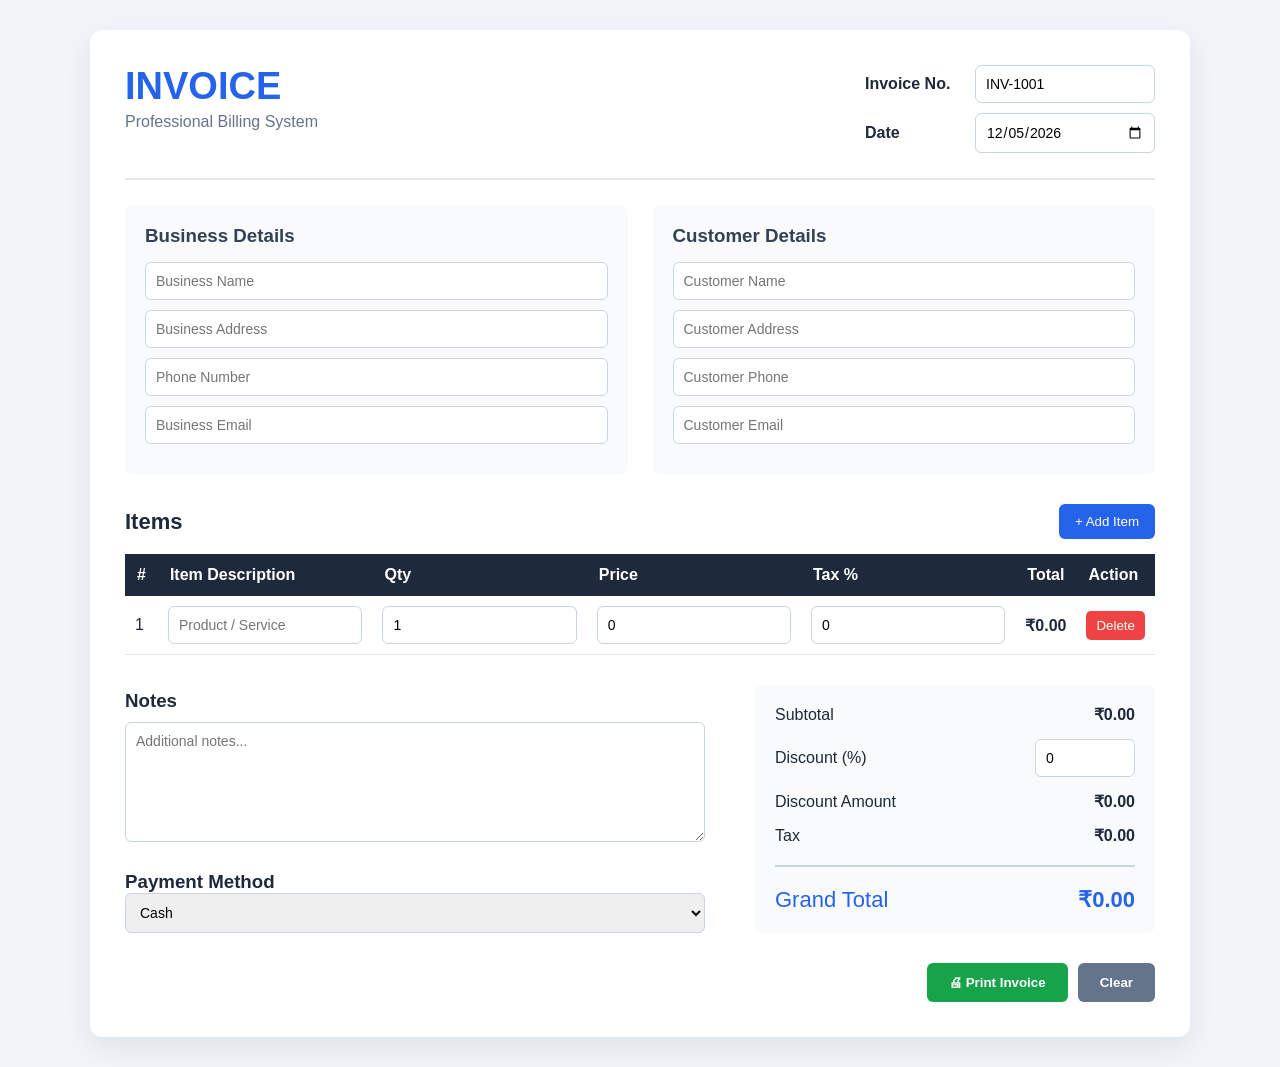
==== index.html @ 2b0f2375 "Add files via upload" ====
<!DOCTYPE html>
<html lang="en">
<head>
    <meta charset="UTF-8">
    <meta name="viewport" content="width=device-width, initial-scale=1.0">
    <title>Billing System</title>
    <link rel="stylesheet" href="style.css">
</head>
<body>

<div class="container">

    <header>
        <div>
            <h1>INVOICE</h1>
            <p>Professional Billing System</p>
        </div>

        <div class="invoice-info">
            <label>Invoice No.</label>
            <input type="text" id="invoiceNo" value="INV-1001">

            <label>Date</label>
            <input type="date" id="invoiceDate">
        </div>
    </header>

    <section class="details">
        <div class="box">
            <h3>Business Details</h3>
            <input type="text" placeholder="Business Name">
            <input type="text" placeholder="Business Address">
            <input type="text" placeholder="Phone Number">
            <input type="email" placeholder="Business Email">
        </div>

        <div class="box">
            <h3>Customer Details</h3>
            <input type="text" placeholder="Customer Name">
            <input type="text" placeholder="Customer Address">
            <input type="text" placeholder="Customer Phone">
            <input type="email" placeholder="Customer Email">
        </div>
    </section>

    <section class="items-section">

        <div class="section-title">
            <h2>Items</h2>
            <button onclick="addRow()" class="add-btn">+ Add Item</button>
        </div>

        <div class="table-wrapper">
            <table id="itemsTable">
                <thead>
                    <tr>
                        <th>#</th>
                        <th>Item Description</th>
                        <th>Qty</th>
                        <th>Price</th>
                        <th>Tax %</th>
                        <th>Total</th>
                        <th>Action</th>
                    </tr>
                </thead>

                <tbody id="itemBody">
                    <tr>
                        <td>1</td>
                        <td>
                            <input type="text" placeholder="Product / Service">
                        </td>
                        <td>
                            <input type="number" class="qty" value="1" min="1"
                                   oninput="calculate()">
                        </td>
                        <td>
                            <input type="number" class="price" value="0" min="0"
                                   oninput="calculate()">
                        </td>
                        <td>
                            <input type="number" class="tax" value="0" min="0"
                                   oninput="calculate()">
                        </td>
                        <td class="row-total">₹0.00</td>
                        <td>
                            <button class="delete-btn" onclick="deleteRow(this)">
                                Delete
                            </button>
                        </td>
                    </tr>
                </tbody>
            </table>
        </div>
    </section>

    <section class="bottom">

        <div class="notes">
            <h3>Notes</h3>
            <textarea placeholder="Additional notes..."></textarea>

            <h3>Payment Method</h3>
            <select id="payment">
                <option>Cash</option>
                <option>UPI</option>
                <option>Credit Card</option>
                <option>Debit Card</option>
                <option>Bank Transfer</option>
            </select>
        </div>

        <div class="summary">

            <div class="summary-row">
                <span>Subtotal</span>
                <strong id="subtotal">₹0.00</strong>
            </div>

            <div class="summary-row">
                <span>Discount (%)</span>
                <input type="number" id="discount"
                       value="0" min="0"
                       oninput="calculate()">
            </div>

            <div class="summary-row">
                <span>Discount Amount</span>
                <strong id="discountAmount">₹0.00</strong>
            </div>

            <div class="summary-row">
                <span>Tax</span>
                <strong id="taxTotal">₹0.00</strong>
            </div>

            <div class="grand-total">
                <span>Grand Total</span>
                <strong id="grandTotal">₹0.00</strong>
            </div>

        </div>

    </section>

    <footer>
        <button class="print-btn" onclick="printInvoice()">
            🖨 Print Invoice
        </button>

        <button class="clear-btn" onclick="clearInvoice()">
            Clear
        </button>
    </footer>

</div>

<script src="script.js"></script>

</body>
</html>
---- style.css ----
* {
    margin: 0;
    padding: 0;
    box-sizing: border-box;
    font-family: Arial, sans-serif;
}

body {
    background: #f1f5f9;
    color: #1e293b;
    padding: 30px;
}

.container {
    max-width: 1100px;
    margin: auto;
    background: white;
    padding: 35px;
    border-radius: 12px;
    box-shadow: 0 10px 30px rgba(0,0,0,0.08);
}

/* Header */

header {
    display: flex;
    justify-content: space-between;
    align-items: flex-start;
    border-bottom: 2px solid #e2e8f0;
    padding-bottom: 25px;
    margin-bottom: 25px;
}

header h1 {
    font-size: 38px;
    color: #2563eb;
}

header p {
    color: #64748b;
    margin-top: 5px;
}

.invoice-info {
    display: grid;
    grid-template-columns: 100px 180px;
    gap: 10px;
    align-items: center;
}

.invoice-info label {
    font-weight: bold;
}

/* Inputs */

input,
textarea,
select {
    width: 100%;
    padding: 10px;
    border: 1px solid #cbd5e1;
    border-radius: 6px;
    outline: none;
    font-size: 14px;
}

input:focus,
textarea:focus,
select:focus {
    border-color: #2563eb;
}

/* Details */

.details {
    display: grid;
    grid-template-columns: 1fr 1fr;
    gap: 25px;
    margin-bottom: 30px;
}

.box {
    background: #f8fafc;
    padding: 20px;
    border-radius: 8px;
}

.box h3 {
    margin-bottom: 15px;
    color: #334155;
}

.box input {
    margin-bottom: 10px;
}

/* Items */

.section-title {
    display: flex;
    justify-content: space-between;
    align-items: center;
    margin-bottom: 15px;
}

.section-title h2 {
    font-size: 22px;
}

.add-btn {
    background: #2563eb;
    color: white;
    border: none;
    padding: 10px 16px;
    border-radius: 6px;
    cursor: pointer;
}

.add-btn:hover {
    background: #1d4ed8;
}

.table-wrapper {
    overflow-x: auto;
}

table {
    width: 100%;
    border-collapse: collapse;
}

th {
    background: #1e293b;
    color: white;
    padding: 12px;
    text-align: left;
}

td {
    padding: 10px;
    border-bottom: 1px solid #e2e8f0;
}

td input {
    min-width: 80px;
}

.row-total {
    font-weight: bold;
    white-space: nowrap;
}

.delete-btn {
    background: #ef4444;
    color: white;
    border: none;
    padding: 7px 10px;
    border-radius: 5px;
    cursor: pointer;
}

.delete-btn:hover {
    background: #dc2626;
}

/* Bottom */

.bottom {
    display: grid;
    grid-template-columns: 1fr 400px;
    gap: 50px;
    margin-top: 30px;
}

.notes textarea {
    height: 120px;
    resize: vertical;
    margin: 10px 0 20px;
}

.notes h3 {
    margin-top: 5px;
}

/* Summary */

.summary {
    background: #f8fafc;
    padding: 20px;
    border-radius: 8px;
}

.summary-row {
    display: flex;
    justify-content: space-between;
    align-items: center;
    margin-bottom: 15px;
}

.summary-row input {
    width: 100px;
}

.grand-total {
    display: flex;
    justify-content: space-between;
    border-top: 2px solid #cbd5e1;
    padding-top: 20px;
    margin-top: 20px;
    font-size: 22px;
    color: #2563eb;
}

/* Footer */

footer {
    display: flex;
    justify-content: flex-end;
    gap: 10px;
    margin-top: 30px;
}

.print-btn,
.clear-btn {
    padding: 12px 22px;
    border: none;
    border-radius: 6px;
    cursor: pointer;
    font-weight: bold;
}

.print-btn {
    background: #16a34a;
    color: white;
}

.clear-btn {
    background: #64748b;
    color: white;
}

.print-btn:hover {
    background: #15803d;
}

.clear-btn:hover {
    background: #475569;
}

/* Responsive */

@media (max-width: 768px) {

    body {
        padding: 10px;
    }

    .container {
        padding: 20px;
    }

    header {
        flex-direction: column;
        gap: 20px;
    }

    .invoice-info {
        grid-template-columns: 100px 1fr;
        width: 100%;
    }

    .details {
        grid-template-columns: 1fr;
    }

    .bottom {
        grid-template-columns: 1fr;
    }

    footer {
        justify-content: stretch;
    }

    footer button {
        flex: 1;
    }
}

/* Print */

@media print {

    body {
        background: white;
        padding: 0;
    }

    .container {
        box-shadow: none;
        max-width: 100%;
    }

    .add-btn,
    .delete-btn,
    footer,
    .clear-btn {
        display: none;
    }

    input,
    textarea,
    select {
        border: none;
        background: transparent;
    }
}
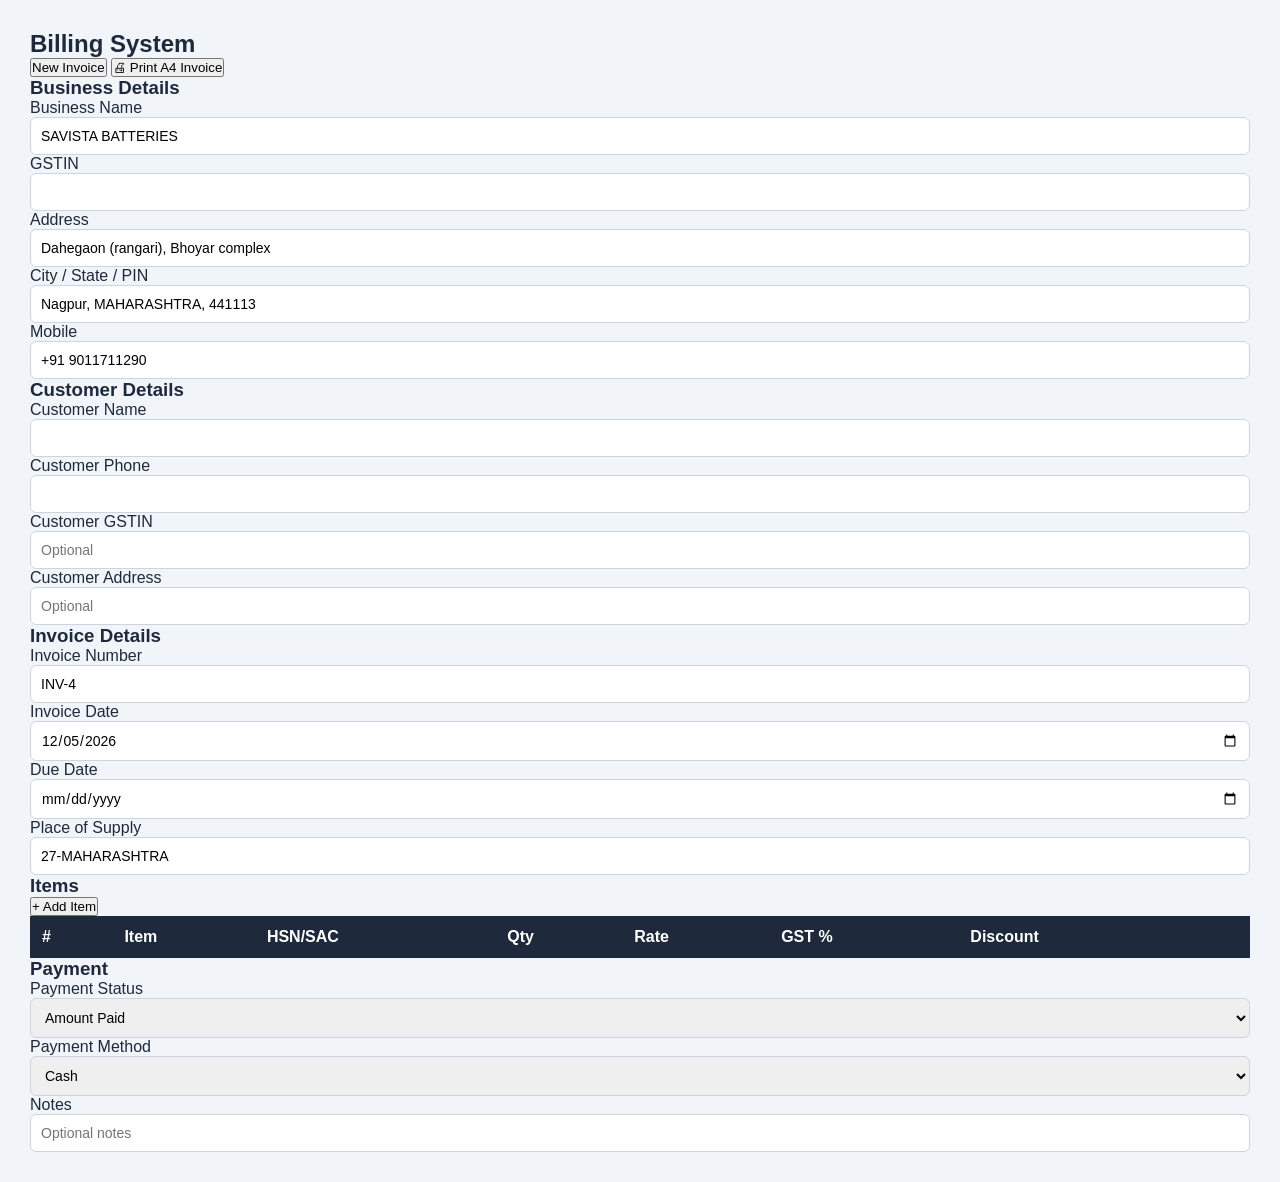
==== commit c5fb0555: "Update index.html" ====
--- a/index.html
+++ b/index.html
@@ -1,160 +1,287 @@
 <!DOCTYPE html>
 <html lang="en">
+
 <head>
     <meta charset="UTF-8">
     <meta name="viewport" content="width=device-width, initial-scale=1.0">
-    <title>Billing System</title>
+
+    <title>GST Tax Invoice</title>
+
     <link rel="stylesheet" href="style.css">
 </head>
+
 <body>
 
-<div class="container">
-
-    <header>
-        <div>
-            <h1>INVOICE</h1>
-            <p>Professional Billing System</p>
-        </div>
-
-        <div class="invoice-info">
-            <label>Invoice No.</label>
-            <input type="text" id="invoiceNo" value="INV-1001">
-
-            <label>Date</label>
-            <input type="date" id="invoiceDate">
-        </div>
-    </header>
-
-    <section class="details">
-        <div class="box">
+<div class="app">
+
+    <!-- =========================
+         EDITOR / BILLING FORM
+    ========================== -->
+
+    <div class="editor">
+
+        <div class="editor-header">
+            <h2>Billing System</h2>
+
+            <div class="editor-actions">
+                <button onclick="newInvoice()" class="btn gray">
+                    New Invoice
+                </button>
+
+                <button onclick="printInvoice()" class="btn blue">
+                    🖨 Print A4 Invoice
+                </button>
+            </div>
+        </div>
+
+
+        <!-- BUSINESS DETAILS -->
+
+        <div class="form-section">
+
             <h3>Business Details</h3>
-            <input type="text" placeholder="Business Name">
-            <input type="text" placeholder="Business Address">
-            <input type="text" placeholder="Phone Number">
-            <input type="email" placeholder="Business Email">
-        </div>
-
-        <div class="box">
+
+            <div class="form-grid">
+
+                <div>
+                    <label>Business Name</label>
+                    <input
+                        id="businessName"
+                        value="SAVISTA BATTERIES"
+                        oninput="updateInvoice()">
+                </div>
+
+                <div>
+                    <label>GSTIN</label>
+                    <input
+                        id="businessGSTIN"
+                        value=""
+                        oninput="updateInvoice()">
+                </div>
+
+                <div class="wide">
+                    <label>Address</label>
+                    <input
+                        id="businessAddress"
+                        value="Dahegaon (rangari), Bhoyar complex"
+                        oninput="updateInvoice()">
+                </div>
+
+                <div>
+                    <label>City / State / PIN</label>
+                    <input
+                        id="businessCity"
+                        value="Nagpur, MAHARASHTRA, 441113"
+                        oninput="updateInvoice()">
+                </div>
+
+                <div>
+                    <label>Mobile</label>
+                    <input
+                        id="businessMobile"
+                        value="+91 9011711290"
+                        oninput="updateInvoice()">
+                </div>
+
+            </div>
+
+        </div>
+
+
+        <!-- CUSTOMER DETAILS -->
+
+        <div class="form-section">
+
             <h3>Customer Details</h3>
-            <input type="text" placeholder="Customer Name">
-            <input type="text" placeholder="Customer Address">
-            <input type="text" placeholder="Customer Phone">
-            <input type="email" placeholder="Customer Email">
-        </div>
-    </section>
-
-    <section class="items-section">
-
-        <div class="section-title">
-            <h2>Items</h2>
-            <button onclick="addRow()" class="add-btn">+ Add Item</button>
-        </div>
-
-        <div class="table-wrapper">
-            <table id="itemsTable">
-                <thead>
-                    <tr>
-                        <th>#</th>
-                        <th>Item Description</th>
-                        <th>Qty</th>
-                        <th>Price</th>
-                        <th>Tax %</th>
-                        <th>Total</th>
-                        <th>Action</th>
-                    </tr>
-                </thead>
-
-                <tbody id="itemBody">
-                    <tr>
-                        <td>1</td>
-                        <td>
-                            <input type="text" placeholder="Product / Service">
-                        </td>
-                        <td>
-                            <input type="number" class="qty" value="1" min="1"
-                                   oninput="calculate()">
-                        </td>
-                        <td>
-                            <input type="number" class="price" value="0" min="0"
-                                   oninput="calculate()">
-                        </td>
-                        <td>
-                            <input type="number" class="tax" value="0" min="0"
-                                   oninput="calculate()">
-                        </td>
-                        <td class="row-total">₹0.00</td>
-                        <td>
-                            <button class="delete-btn" onclick="deleteRow(this)">
-                                Delete
-                            </button>
-                        </td>
-                    </tr>
-                </tbody>
-            </table>
-        </div>
-    </section>
-
-    <section class="bottom">
-
-        <div class="notes">
-            <h3>Notes</h3>
-            <textarea placeholder="Additional notes..."></textarea>
-
-            <h3>Payment Method</h3>
-            <select id="payment">
-                <option>Cash</option>
-                <option>UPI</option>
-                <option>Credit Card</option>
-                <option>Debit Card</option>
-                <option>Bank Transfer</option>
-            </select>
-        </div>
-
-        <div class="summary">
-
-            <div class="summary-row">
-                <span>Subtotal</span>
-                <strong id="subtotal">₹0.00</strong>
-            </div>
-
-            <div class="summary-row">
-                <span>Discount (%)</span>
-                <input type="number" id="discount"
-                       value="0" min="0"
-                       oninput="calculate()">
-            </div>
-
-            <div class="summary-row">
-                <span>Discount Amount</span>
-                <strong id="discountAmount">₹0.00</strong>
-            </div>
-
-            <div class="summary-row">
-                <span>Tax</span>
-                <strong id="taxTotal">₹0.00</strong>
-            </div>
-
-            <div class="grand-total">
-                <span>Grand Total</span>
-                <strong id="grandTotal">₹0.00</strong>
-            </div>
-
-        </div>
-
-    </section>
-
-    <footer>
-        <button class="print-btn" onclick="printInvoice()">
-            🖨 Print Invoice
-        </button>
-
-        <button class="clear-btn" onclick="clearInvoice()">
-            Clear
-        </button>
-    </footer>
-
-</div>
-
+
+            <div class="form-grid">
+
+                <div>
+                    <label>Customer Name</label>
+                    <input
+                        id="customerName"
+                        value=""
+                        oninput="updateInvoice()">
+                </div>
+
+                <div>
+                    <label>Customer Phone</label>
+                    <input
+                        id="customerPhone"
+                        value=""
+                        oninput="updateInvoice()">
+                </div>
+
+                <div>
+                    <label>Customer GSTIN</label>
+                    <input
+                        id="customerGSTIN"
+                        placeholder="Optional"
+                        oninput="updateInvoice()">
+                </div>
+
+                <div>
+                    <label>Customer Address</label>
+                    <input
+                        id="customerAddress"
+                        placeholder="Optional"
+                        oninput="updateInvoice()">
+                </div>
+
+            </div>
+
+        </div>
+
+
+        <!-- INVOICE DETAILS -->
+
+        <div class="form-section">
+
+            <h3>Invoice Details</h3>
+
+            <div class="form-grid">
+
+                <div>
+                    <label>Invoice Number</label>
+                    <input
+                        id="invoiceNumber"
+                        value="INV-4"
+                        oninput="updateInvoice()">
+                </div>
+
+                <div>
+                    <label>Invoice Date</label>
+                    <input
+                        type="date"
+                        id="invoiceDate"
+                        onchange="updateInvoice()">
+                </div>
+
+                <div>
+                    <label>Due Date</label>
+                    <input
+                        type="date"
+                        id="dueDate"
+                        onchange="updateInvoice()">
+                </div>
+
+                <div>
+                    <label>Place of Supply</label>
+                    <input
+                        id="placeSupply"
+                        value="27-MAHARASHTRA"
+                        oninput="updateInvoice()">
+                </div>
+
+            </div>
+
+        </div>
+
+
+        <!-- ITEMS -->
+
+        <div class="form-section">
+
+            <div class="section-heading">
+
+                <h3>Items</h3>
+
+                <button
+                    onclick="addItem()"
+                    class="btn green">
+                    + Add Item
+                </button>
+
+            </div>
+
+
+            <div class="items-editor">
+
+                <table>
+
+                    <thead>
+
+                        <tr>
+                            <th>#</th>
+                            <th>Item</th>
+                            <th>HSN/SAC</th>
+                            <th>Qty</th>
+                            <th>Rate</th>
+                            <th>GST %</th>
+                            <th>Discount</th>
+                            <th></th>
+                        </tr>
+
+                    </thead>
+
+                    <tbody id="editorItems">
+
+                    </tbody>
+
+                </table>
+
+            </div>
+
+        </div>
+
+
+        <!-- PAYMENT -->
+
+        <div class="form-section">
+
+            <h3>Payment</h3>
+
+            <div class="form-grid">
+
+                <div>
+                    <label>Payment Status</label>
+
+                    <select id="paymentStatus"
+                            onchange="updateInvoice()">
+
+                        <option value="paid">
+                            Amount Paid
+                        </option>
+
+                        <option value="unpaid">
+                            Amount Due
+                        </option>
+
+                    </select>
+
+                </div>
+
+                <div>
+                    <label>Payment Method</label>
+
+                    <select id="paymentMethod"
+                            onchange="updateInvoice()">
+
+                        <option>Cash</option>
+                        <option>UPI</option>
+                        <option>Bank Transfer</option>
+                        <option>Credit Card</option>
+                        <option>Debit Card</option>
+
+                    </select>
+
+                </div>
+
+                <div>
+                    <label>Notes</label>
+
+                    <input
+                        id="notes"
+                        placeholder="Optional notes"
+                        oninput="updateInvoice()">
+
+                </div>
+
+            </div>
+
+        </div>
+
+    </div>
 <script src="script.js"></script>
 
 </body>
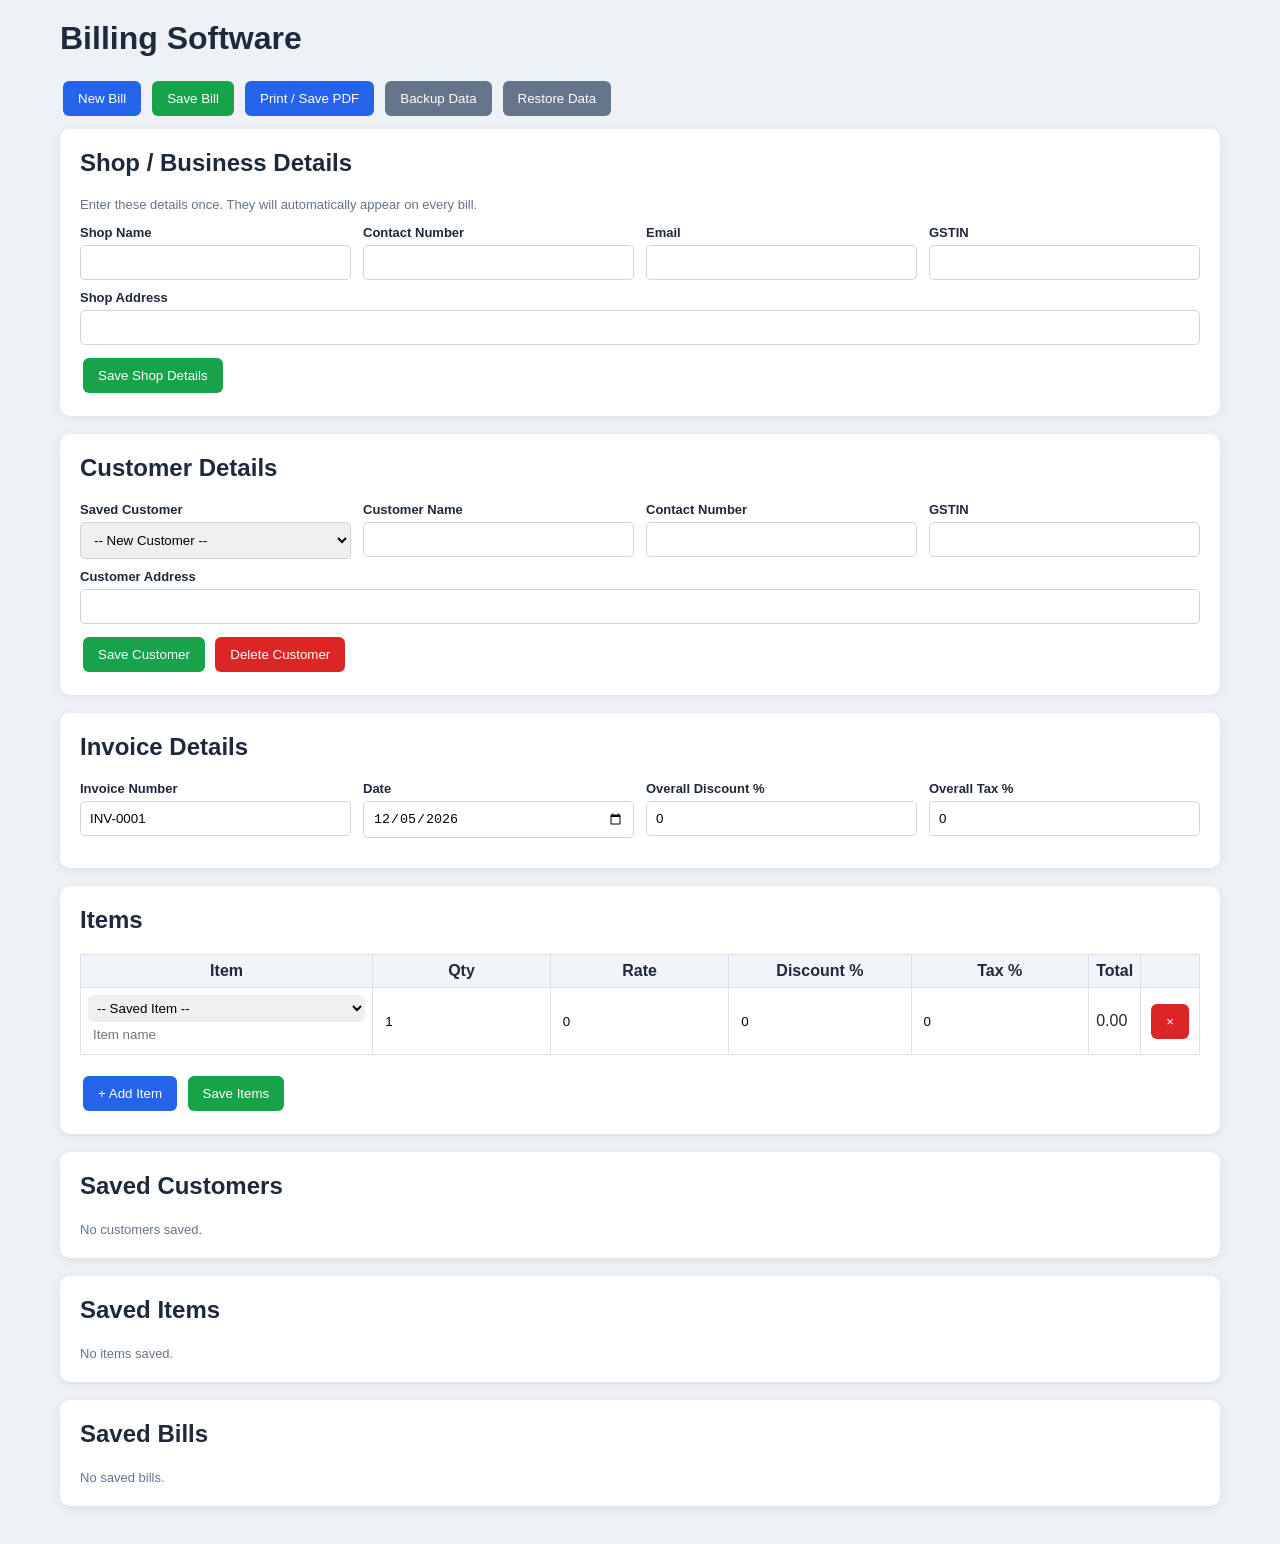
==== commit 856d3793: "Rename billing.html to index.html" ====
--- a/index.html
+++ b/index.html
@@ -1,288 +1,1973 @@
 <!DOCTYPE html>
 <html lang="en">
-
 <head>
-    <meta charset="UTF-8">
-    <meta name="viewport" content="width=device-width, initial-scale=1.0">
-
-    <title>GST Tax Invoice</title>
-
-    <link rel="stylesheet" href="style.css">
+<meta charset="UTF-8">
+<meta name="viewport" content="width=device-width, initial-scale=1.0">
+<title>A4 Billing Software</title>
+
+<style>
+* {
+    box-sizing: border-box;
+}
+
+body {
+    margin: 0;
+    font-family: Arial, sans-serif;
+    background: #eef2f7;
+    color: #1e293b;
+}
+
+.container {
+    max-width: 1200px;
+    margin: auto;
+    padding: 20px;
+}
+
+h1, h2, h3 {
+    margin-top: 0;
+}
+
+.card {
+    background: white;
+    padding: 20px;
+    margin-bottom: 18px;
+    border-radius: 10px;
+    box-shadow: 0 2px 10px rgba(0,0,0,.08);
+}
+
+.grid {
+    display: grid;
+    grid-template-columns: repeat(4, 1fr);
+    gap: 12px;
+}
+
+.field {
+    margin-bottom: 10px;
+}
+
+label {
+    display: block;
+    font-size: 13px;
+    font-weight: bold;
+    margin-bottom: 5px;
+}
+
+input, select {
+    width: 100%;
+    padding: 9px;
+    border: 1px solid #cbd5e1;
+    border-radius: 5px;
+}
+
+button {
+    border: 0;
+    padding: 10px 15px;
+    border-radius: 6px;
+    color: white;
+    background: #2563eb;
+    cursor: pointer;
+    margin: 3px;
+}
+
+button:hover {
+    opacity: .9;
+}
+
+.green {
+    background: #16a34a;
+}
+
+.red {
+    background: #dc2626;
+}
+
+.gray {
+    background: #64748b;
+}
+
+.toolbar {
+    display: flex;
+    flex-wrap: wrap;
+    gap: 5px;
+    margin: 10px 0;
+}
+
+table {
+    width: 100%;
+    border-collapse: collapse;
+}
+
+th, td {
+    border: 1px solid #dbe2ea;
+    padding: 7px;
+}
+
+th {
+    background: #f1f5f9;
+}
+
+.item-table input,
+.item-table select {
+    border: none;
+    padding: 5px;
+}
+
+.total-box {
+    width: 350px;
+    margin-left: auto;
+    margin-top: 15px;
+}
+
+.total-line {
+    display: flex;
+    justify-content: space-between;
+    padding: 6px;
+}
+
+.grand-total {
+    border-top: 2px solid #111;
+    font-size: 19px;
+    font-weight: bold;
+}
+
+.saved-list {
+    max-height: 300px;
+    overflow-y: auto;
+}
+
+.saved-row {
+    display: flex;
+    justify-content: space-between;
+    align-items: center;
+    border-bottom: 1px solid #e2e8f0;
+    padding: 10px 0;
+}
+
+.muted {
+    color: #64748b;
+    font-size: 13px;
+}
+
+/* =========================
+   A4 INVOICE
+========================= */
+
+.print-area {
+    display: none;
+}
+
+.a4 {
+    width: 210mm;
+    min-height: 297mm;
+    background: white;
+    margin: auto;
+    padding: 12mm;
+    color: #000;
+}
+
+.invoice-header {
+    display: flex;
+    justify-content: space-between;
+    border-bottom: 2px solid #000;
+    padding-bottom: 12px;
+}
+
+.shop-name {
+    font-size: 26px;
+    font-weight: bold;
+}
+
+.invoice-title {
+    text-align: right;
+    font-size: 23px;
+    font-weight: bold;
+}
+
+.invoice-title span {
+    font-size: 12px;
+    font-weight: normal;
+}
+
+.bill-to {
+    display: grid;
+    grid-template-columns: 1fr 1fr;
+    margin: 20px 0;
+}
+
+.print-table {
+    width: 100%;
+    border-collapse: collapse;
+}
+
+.print-table th,
+.print-table td {
+    border: 1px solid #222;
+    padding: 7px;
+    font-size: 12px;
+}
+
+.print-table th {
+    background: #eee;
+}
+
+.amount-words {
+    margin-top: 20px;
+    border: 1px solid #222;
+    padding: 10px;
+    font-size: 12px;
+}
+
+.footer {
+    display: flex;
+    justify-content: space-between;
+    margin-top: 50px;
+    font-size: 12px;
+}
+
+@media(max-width:800px) {
+    .grid {
+        grid-template-columns: 1fr 1fr;
+    }
+
+    .total-box {
+        width: 100%;
+    }
+
+    .a4 {
+        width: 100%;
+        padding: 20px;
+    }
+}
+
+@media print {
+
+    body {
+        background: white;
+    }
+
+    .container {
+        display: none;
+    }
+
+    .print-area {
+        display: block;
+    }
+
+    .a4 {
+        width: 210mm;
+        min-height: 297mm;
+        margin: 0;
+        padding: 12mm;
+    }
+
+    @page {
+        size: A4;
+        margin: 0;
+    }
+}
+</style>
 </head>
 
 <body>
 
-<div class="app">
-
-    <!-- =========================
-         EDITOR / BILLING FORM
-    ========================== -->
-
-    <div class="editor">
-
-        <div class="editor-header">
-            <h2>Billing System</h2>
-
-            <div class="editor-actions">
-                <button onclick="newInvoice()" class="btn gray">
-                    New Invoice
-                </button>
-
-                <button onclick="printInvoice()" class="btn blue">
-                    🖨 Print A4 Invoice
-                </button>
+<div class="container">
+
+<h1>Billing Software</h1>
+
+<div class="toolbar">
+    <button onclick="newBill()">New Bill</button>
+    <button class="green" onclick="saveBill()">Save Bill</button>
+    <button onclick="printBill()">Print / Save PDF</button>
+    <button class="gray" onclick="backupData()">Backup Data</button>
+    <button class="gray" onclick="document.getElementById('restoreFile').click()">
+        Restore Data
+    </button>
+
+    <input
+        type="file"
+        id="restoreFile"
+        accept=".json"
+        hidden
+        onchange="restoreData(event)"
+    >
+</div>
+
+<!-- SHOP DETAILS -->
+
+<div class="card">
+
+<h2>Shop / Business Details</h2>
+
+<p class="muted">
+Enter these details once. They will automatically appear on every bill.
+</p>
+
+<div class="grid">
+
+<div class="field">
+<label>Shop Name</label>
+<input id="shopName">
+</div>
+
+<div class="field">
+<label>Contact Number</label>
+<input id="shopPhone">
+</div>
+
+<div class="field">
+<label>Email</label>
+<input id="shopEmail">
+</div>
+
+<div class="field">
+<label>GSTIN</label>
+<input id="shopGST">
+</div>
+
+</div>
+
+<div class="field">
+<label>Shop Address</label>
+<input id="shopAddress">
+</div>
+
+<button class="green" onclick="saveShop()">
+Save Shop Details
+</button>
+
+<span id="shopMessage" class="muted"></span>
+
+</div>
+
+
+<!-- CUSTOMER -->
+
+<div class="card">
+
+<h2>Customer Details</h2>
+
+<div class="grid">
+
+<div class="field">
+<label>Saved Customer</label>
+
+<select id="customerSelect" onchange="loadCustomer()">
+<option value="">-- New Customer --</option>
+</select>
+
+</div>
+
+<div class="field">
+<label>Customer Name</label>
+<input id="customerName">
+</div>
+
+<div class="field">
+<label>Contact Number</label>
+<input id="customerPhone">
+</div>
+
+<div class="field">
+<label>GSTIN</label>
+<input id="customerGST">
+</div>
+
+</div>
+
+<div class="field">
+<label>Customer Address</label>
+<input id="customerAddress">
+</div>
+
+<button class="green" onclick="saveCustomer()">
+Save Customer
+</button>
+
+<button class="red" onclick="deleteCustomer()">
+Delete Customer
+</button>
+
+</div>
+
+
+<!-- INVOICE -->
+
+<div class="card">
+
+<h2>Invoice Details</h2>
+
+<div class="grid">
+
+<div class="field">
+<label>Invoice Number</label>
+<input id="invoiceNo">
+</div>
+
+<div class="field">
+<label>Date</label>
+<input id="invoiceDate" type="date">
+</div>
+
+<div class="field">
+<label>Overall Discount %</label>
+<input
+    id="discountRate"
+    type="number"
+    value="0"
+    min="0"
+    oninput="calculate()"
+>
+</div>
+
+<div class="field">
+<label>Overall Tax %</label>
+<input
+    id="taxRate"
+    type="number"
+    value="0"
+    min="0"
+    oninput="calculate()"
+>
+</div>
+
+</div>
+
+</div>
+
+
+<!-- ITEMS -->
+
+<div class="card">
+
+<h2>Items</h2>
+
+<div style="overflow-x:auto">
+
+<table class="item-table">
+
+<thead>
+<tr>
+<th>Item</th>
+<th>Qty</th>
+<th>Rate</th>
+<th>Discount %</th>
+<th>Tax %</th>
+<th>Total</th>
+<th></th>
+</tr>
+</thead>
+
+<tbody id="itemBody"></tbody>
+
+</table>
+
+</div>
+
+<br>
+
+<button onclick="addItem()">
++ Add Item
+</button>
+
+<button class="green" onclick="saveItems()">
+Save Items
+</button>
+
+</div>
+
+
+<!-- SAVED CUSTOMERS -->
+
+<div class="card">
+
+<h2>Saved Customers</h2>
+
+<div id="customerList" class="saved-list"></div>
+
+</div>
+
+
+<!-- SAVED ITEMS -->
+
+<div class="card">
+
+<h2>Saved Items</h2>
+
+<div id="itemList" class="saved-list"></div>
+
+</div>
+
+
+<!-- SAVED BILLS -->
+
+<div class="card">
+
+<h2>Saved Bills</h2>
+
+<div id="billList" class="saved-list"></div>
+
+</div>
+
+</div>
+
+
+<!-- PRINT AREA -->
+
+<div id="printArea" class="print-area"></div>
+
+
+<script>
+
+/* =====================================
+   DATABASE
+===================================== */
+
+const STORAGE_KEY = "A4_BILLING_SOFTWARE";
+
+let database = JSON.parse(
+    localStorage.getItem(STORAGE_KEY)
+) || {
+    shop: {},
+    customers: [],
+    items: [],
+    bills: [],
+    nextInvoice: 1
+};
+
+let billItems = [];
+
+
+/* =====================================
+   BASIC FUNCTIONS
+===================================== */
+
+function saveDatabase() {
+
+    localStorage.setItem(
+        STORAGE_KEY,
+        JSON.stringify(database)
+    );
+
+    renderAll();
+}
+
+
+function value(id) {
+    return document.getElementById(id).value;
+}
+
+
+function today() {
+
+    return new Date()
+        .toISOString()
+        .substring(0,10);
+
+}
+
+
+function escapeHTML(text) {
+
+    return String(text || "")
+        .replace(/[&<>"']/g, function(c) {
+
+            return {
+                "&":"&amp;",
+                "<":"&lt;",
+                ">":"&gt;",
+                '"':"&quot;",
+                "'":"&#39;"
+            }[c];
+
+        });
+
+}
+
+
+/* =====================================
+   SHOP DETAILS
+===================================== */
+
+function loadShop() {
+
+    const shop = database.shop || {};
+
+    document.getElementById("shopName").value =
+        shop.name || "";
+
+    document.getElementById("shopPhone").value =
+        shop.phone || "";
+
+    document.getElementById("shopEmail").value =
+        shop.email || "";
+
+    document.getElementById("shopGST").value =
+        shop.gst || "";
+
+    document.getElementById("shopAddress").value =
+        shop.address || "";
+}
+
+
+function saveShop() {
+
+    database.shop = {
+
+        name: value("shopName"),
+
+        phone: value("shopPhone"),
+
+        email: value("shopEmail"),
+
+        gst: value("shopGST"),
+
+        address: value("shopAddress")
+
+    };
+
+    saveDatabase();
+
+    document.getElementById("shopMessage").textContent =
+        " Shop details saved successfully.";
+
+}
+
+
+/* =====================================
+   NEW BILL
+===================================== */
+
+function newBill() {
+
+    document.getElementById("invoiceNo").value =
+        "INV-" +
+        String(database.nextInvoice)
+        .padStart(4,"0");
+
+    document.getElementById("invoiceDate").value =
+        today();
+
+    document.getElementById("discountRate").value = 0;
+    document.getElementById("taxRate").value = 0;
+
+    document.getElementById("customerSelect").value = "";
+
+    document.getElementById("customerName").value = "";
+    document.getElementById("customerPhone").value = "";
+    document.getElementById("customerGST").value = "";
+    document.getElementById("customerAddress").value = "";
+
+    billItems = [];
+
+    addItem();
+
+}
+
+
+/* =====================================
+   CUSTOMERS
+===================================== */
+
+function saveCustomer() {
+
+    const customer = {
+
+        name: value("customerName"),
+
+        phone: value("customerPhone"),
+
+        gst: value("customerGST"),
+
+        address: value("customerAddress")
+
+    };
+
+    if (!customer.name) {
+
+        alert("Please enter customer name.");
+
+        return;
+
+    }
+
+    const index = database.customers.findIndex(
+        c =>
+            c.name.toLowerCase() ===
+            customer.name.toLowerCase()
+            &&
+            c.phone === customer.phone
+    );
+
+    if (index >= 0) {
+
+        database.customers[index] = customer;
+
+    } else {
+
+        database.customers.push(customer);
+
+    }
+
+    saveDatabase();
+
+    alert("Customer saved for future bills.");
+
+}
+
+
+function loadCustomer() {
+
+    const index =
+        document.getElementById("customerSelect").value;
+
+    if (index === "") return;
+
+    const customer =
+        database.customers[index];
+
+    document.getElementById("customerName").value =
+        customer.name;
+
+    document.getElementById("customerPhone").value =
+        customer.phone || "";
+
+    document.getElementById("customerGST").value =
+        customer.gst || "";
+
+    document.getElementById("customerAddress").value =
+        customer.address || "";
+
+}
+
+
+function deleteCustomer() {
+
+    const index =
+        document.getElementById("customerSelect").value;
+
+    if (index === "") {
+
+        alert("Please select a saved customer.");
+
+        return;
+
+    }
+
+    database.customers.splice(index,1);
+
+    saveDatabase();
+
+    newBill();
+
+}
+
+
+/* =====================================
+   ITEMS
+===================================== */
+
+function addItem(item = {}) {
+
+    billItems.push({
+
+        name: item.name || "",
+
+        qty: item.qty || 1,
+
+        rate: item.rate || 0,
+
+        discount: item.discount || 0,
+
+        tax: item.tax || 0
+
+    });
+
+    renderItems();
+
+}
+
+
+function renderItems() {
+
+    const body =
+        document.getElementById("itemBody");
+
+    body.innerHTML = "";
+
+    billItems.forEach((item,index) => {
+
+        const row = document.createElement("tr");
+
+        row.innerHTML = `
+
+        <td>
+
+            <select
+                onchange="selectSavedItem(${index},this.value)"
+            >
+
+                <option value="">
+                    -- Saved Item --
+                </option>
+
+                ${database.items.map(
+                    saved => `
+
+                    <option
+                        value="${escapeHTML(saved.name)}"
+                        ${saved.name === item.name ? "selected":""}
+                    >
+                        ${escapeHTML(saved.name)}
+                    </option>
+
+                    `
+                ).join("")}
+
+            </select>
+
+            <input
+                placeholder="Item name"
+                value="${escapeHTML(item.name)}"
+                oninput="
+                    billItems[${index}].name=this.value
+                "
+            >
+
+        </td>
+
+        <td>
+            <input
+                type="number"
+                min="0"
+                value="${item.qty}"
+                oninput="
+                    billItems[${index}].qty=+this.value;
+                    calculate()
+                "
+            >
+        </td>
+
+        <td>
+            <input
+                type="number"
+                min="0"
+                step="0.01"
+                value="${item.rate}"
+                oninput="
+                    billItems[${index}].rate=+this.value;
+                    calculate()
+                "
+            >
+        </td>
+
+        <td>
+            <input
+                type="number"
+                min="0"
+                value="${item.discount}"
+                oninput="
+                    billItems[${index}].discount=+this.value;
+                    calculate()
+                "
+            >
+        </td>
+
+        <td>
+            <input
+                type="number"
+                min="0"
+                value="${item.tax}"
+                oninput="
+                    billItems[${index}].tax=+this.value;
+                    calculate()
+                "
+            >
+        </td>
+
+        <td id="itemTotal${index}">
+            0.00
+        </td>
+
+        <td>
+
+            <button
+                class="red"
+                onclick="
+                    billItems.splice(${index},1);
+                    renderItems()
+                "
+            >
+                ×
+            </button>
+
+        </td>
+
+        `;
+
+        body.appendChild(row);
+
+    });
+
+    calculate();
+
+}
+
+
+function selectSavedItem(index,name) {
+
+    if (!name) return;
+
+    const item =
+        database.items.find(
+            i => i.name === name
+        );
+
+    if (!item) return;
+
+    billItems[index].name = item.name;
+    billItems[index].rate = item.rate;
+    billItems[index].tax = item.tax || 0;
+
+    renderItems();
+
+}
+
+
+function saveItems() {
+
+    let newItems = 0;
+
+    billItems.forEach(item => {
+
+        if (!item.name) return;
+
+        const saved = {
+
+            name: item.name,
+
+            rate: Number(item.rate),
+
+            tax: Number(item.tax)
+
+        };
+
+        const index =
+            database.items.findIndex(
+                x =>
+                    x.name.toLowerCase() ===
+                    item.name.toLowerCase()
+            );
+
+        if (index >= 0) {
+
+            database.items[index] = saved;
+
+        } else {
+
+            database.items.push(saved);
+
+            newItems++;
+
+        }
+
+    });
+
+    saveDatabase();
+
+    alert(
+        newItems +
+        " new item(s) saved for future bills."
+    );
+
+}
+
+
+/* =====================================
+   CALCULATE
+===================================== */
+
+function calculate() {
+
+    let subtotal = 0;
+
+    billItems.forEach((item,index) => {
+
+        const base =
+            item.qty * item.rate;
+
+        const discount =
+            base * item.discount / 100;
+
+        const net =
+            base - discount;
+
+        const tax =
+            net * item.tax / 100;
+
+        const total =
+            net + tax;
+
+        subtotal += total;
+
+        const cell =
+            document.getElementById(
+                "itemTotal" + index
+            );
+
+        if (cell) {
+
+            cell.textContent =
+                total.toFixed(2);
+
+        }
+
+    });
+
+    const overallDiscount =
+        subtotal *
+        (Number(value("discountRate")) || 0)
+        / 100;
+
+    const taxable =
+        subtotal - overallDiscount;
+
+    const overallTax =
+        taxable *
+        (Number(value("taxRate")) || 0)
+        / 100;
+
+    const grandTotal =
+        taxable + overallTax;
+
+    return {
+
+        subtotal,
+
+        discount: overallDiscount,
+
+        tax: overallTax,
+
+        total: grandTotal
+
+    };
+
+}
+
+
+/* =====================================
+   SAVE BILL
+===================================== */
+
+function saveBill() {
+
+    /* Save shop automatically */
+    database.shop = {
+
+        name: value("shopName"),
+
+        phone: value("shopPhone"),
+
+        email: value("shopEmail"),
+
+        gst: value("shopGST"),
+
+        address: value("shopAddress")
+
+    };
+
+
+    /* Save customer automatically */
+
+    const customerName =
+        value("customerName");
+
+    if (customerName) {
+
+        const customer = {
+
+            name: customerName,
+
+            phone: value("customerPhone"),
+
+            gst: value("customerGST"),
+
+            address: value("customerAddress")
+
+        };
+
+        const customerIndex =
+            database.customers.findIndex(
+                c =>
+                    c.name.toLowerCase() ===
+                    customer.name.toLowerCase()
+                    &&
+                    c.phone === customer.phone
+            );
+
+        if (customerIndex >= 0) {
+
+            database.customers[customerIndex] =
+                customer;
+
+        } else {
+
+            database.customers.push(customer);
+
+        }
+
+    }
+
+
+    /* Save items automatically */
+
+    billItems.forEach(item => {
+
+        if (!item.name) return;
+
+        const saved = {
+
+            name: item.name,
+
+            rate: Number(item.rate),
+
+            tax: Number(item.tax)
+
+        };
+
+        const index =
+            database.items.findIndex(
+                x =>
+                    x.name.toLowerCase() ===
+                    item.name.toLowerCase()
+            );
+
+        if (index >= 0) {
+
+            database.items[index] = saved;
+
+        } else {
+
+            database.items.push(saved);
+
+        }
+
+    });
+
+
+    const totals = calculate();
+
+    const bill = {
+
+        id: Date.now(),
+
+        invoiceNo: value("invoiceNo"),
+
+        date: value("invoiceDate"),
+
+        customer: {
+
+            name: value("customerName"),
+
+            phone: value("customerPhone"),
+
+            gst: value("customerGST"),
+
+            address: value("customerAddress")
+
+        },
+
+        items:
+            JSON.parse(
+                JSON.stringify(billItems)
+            ),
+
+        discountRate:
+            Number(value("discountRate")),
+
+        taxRate:
+            Number(value("taxRate")),
+
+        totals
+
+    };
+
+
+    const existing =
+        database.bills.findIndex(
+            b =>
+                b.invoiceNo === bill.invoiceNo
+        );
+
+
+    if (existing >= 0) {
+
+        database.bills[existing] = bill;
+
+    } else {
+
+        database.bills.push(bill);
+
+        database.nextInvoice++;
+
+    }
+
+
+    saveDatabase();
+
+    alert("Bill saved successfully.");
+
+}
+
+
+/* =====================================
+   LOAD BILL
+===================================== */
+
+function loadBill(id) {
+
+    const bill =
+        database.bills.find(
+            b => b.id === id
+        );
+
+    if (!bill) return;
+
+    document.getElementById("invoiceNo").value =
+        bill.invoiceNo;
+
+    document.getElementById("invoiceDate").value =
+        bill.date;
+
+    document.getElementById("discountRate").value =
+        bill.discountRate;
+
+    document.getElementById("taxRate").value =
+        bill.taxRate;
+
+    document.getElementById("customerName").value =
+        bill.customer.name;
+
+    document.getElementById("customerPhone").value =
+        bill.customer.phone;
+
+    document.getElementById("customerGST").value =
+        bill.customer.gst;
+
+    document.getElementById("customerAddress").value =
+        bill.customer.address;
+
+    billItems =
+        JSON.parse(
+            JSON.stringify(bill.items)
+        );
+
+    renderItems();
+
+}
+
+
+/* =====================================
+   DELETE BILL
+===================================== */
+
+function deleteBill(id) {
+
+    database.bills =
+        database.bills.filter(
+            b => b.id !== id
+        );
+
+    saveDatabase();
+
+}
+
+
+/* =====================================
+   DISPLAY SAVED DATA
+===================================== */
+
+function renderAll() {
+
+    /* Customers */
+
+    const select =
+        document.getElementById(
+            "customerSelect"
+        );
+
+    select.innerHTML =
+        `<option value="">
+            -- New Customer --
+        </option>`;
+
+    database.customers.forEach(
+        (customer,index) => {
+
+            select.innerHTML += `
+
+            <option value="${index}">
+                ${escapeHTML(customer.name)}
+                -
+                ${escapeHTML(customer.phone || "")}
+            </option>
+
+            `;
+
+        }
+    );
+
+
+    /* Customer List */
+
+    const customerList =
+        document.getElementById(
+            "customerList"
+        );
+
+    if (!database.customers.length) {
+
+        customerList.innerHTML =
+            `<span class="muted">
+                No customers saved.
+            </span>`;
+
+    } else {
+
+        customerList.innerHTML =
+            database.customers.map(
+                (customer,index) => `
+
+                <div class="saved-row">
+
+                    <span>
+                        <b>
+                            ${escapeHTML(customer.name)}
+                        </b>
+                        <br>
+                        <span class="muted">
+                            ${escapeHTML(customer.phone || "")}
+                        </span>
+                    </span>
+
+                    <button
+                        class="red"
+                        onclick="
+                            database.customers.splice(${index},1);
+                            saveDatabase()
+                        "
+                    >
+                        Delete
+                    </button>
+
+                </div>
+
+                `
+            ).join("");
+
+    }
+
+
+    /* Item List */
+
+    const itemList =
+        document.getElementById(
+            "itemList"
+        );
+
+    if (!database.items.length) {
+
+        itemList.innerHTML =
+            `<span class="muted">
+                No items saved.
+            </span>`;
+
+    } else {
+
+        itemList.innerHTML =
+            database.items.map(
+                (item,index) => `
+
+                <div class="saved-row">
+
+                    <span>
+
+                        <b>
+                            ${escapeHTML(item.name)}
+                        </b>
+
+                        —
+                        ₹${Number(item.rate).toFixed(2)}
+
+                        ${
+                            item.tax
+                            ?
+                            " — Tax " +
+                            item.tax +
+                            "%"
+                            :
+                            ""
+                        }
+
+                    </span>
+
+                    <button
+                        class="red"
+                        onclick="
+                            database.items.splice(${index},1);
+                            saveDatabase();
+                            renderItems()
+                        "
+                    >
+                        Delete
+                    </button>
+
+                </div>
+
+                `
+            ).join("");
+
+    }
+
+
+    /* Bills */
+
+    const billList =
+        document.getElementById(
+            "billList"
+        );
+
+    if (!database.bills.length) {
+
+        billList.innerHTML =
+            `<span class="muted">
+                No saved bills.
+            </span>`;
+
+    } else {
+
+        billList.innerHTML =
+            database.bills
+            .slice()
+            .reverse()
+            .map(
+                bill => `
+
+                <div class="saved-row">
+
+                    <span>
+
+                        <b>
+                            ${escapeHTML(
+                                bill.invoiceNo
+                            )}
+                        </b>
+
+                        —
+
+                        ${escapeHTML(
+                            bill.customer.name ||
+                            "Walk-in Customer"
+                        )}
+
+                        —
+
+                        ₹${bill.totals.total.toFixed(2)}
+
+                        <br>
+
+                        <span class="muted">
+                            ${bill.date}
+                        </span>
+
+                    </span>
+
+                    <span>
+
+                        <button
+                            onclick="
+                                loadBill(${bill.id})
+                            "
+                        >
+                            Load
+                        </button>
+
+                        <button
+                            class="red"
+                            onclick="
+                                deleteBill(${bill.id})
+                            "
+                        >
+                            Delete
+                        </button>
+
+                    </span>
+
+                </div>
+
+                `
+            ).join("");
+
+    }
+
+}
+
+
+/* =====================================
+   NUMBER TO WORDS
+===================================== */
+
+function numberToWords(number) {
+
+    if (number === 0)
+        return "Zero";
+
+    const ones = [
+        "",
+        "One",
+        "Two",
+        "Three",
+        "Four",
+        "Five",
+        "Six",
+        "Seven",
+        "Eight",
+        "Nine",
+        "Ten",
+        "Eleven",
+        "Twelve",
+        "Thirteen",
+        "Fourteen",
+        "Fifteen",
+        "Sixteen",
+        "Seventeen",
+        "Eighteen",
+        "Nineteen"
+    ];
+
+    const tens = [
+        "",
+        "",
+        "Twenty",
+        "Thirty",
+        "Forty",
+        "Fifty",
+        "Sixty",
+        "Seventy",
+        "Eighty",
+        "Ninety"
+    ];
+
+    function convert(n) {
+
+        if (n < 20)
+            return ones[n];
+
+        if (n < 100)
+            return (
+                tens[Math.floor(n / 10)] +
+                " " +
+                ones[n % 10]
+            );
+
+        if (n < 1000)
+            return (
+                ones[Math.floor(n / 100)] +
+                " Hundred " +
+                convert(n % 100)
+            );
+
+        if (n < 100000)
+            return (
+                convert(Math.floor(n / 1000)) +
+                " Thousand " +
+                convert(n % 1000)
+            );
+
+        if (n < 10000000)
+            return (
+                convert(Math.floor(n / 100000)) +
+                " Lakh " +
+                convert(n % 100000)
+            );
+
+        return (
+            convert(Math.floor(n / 10000000)) +
+            " Crore " +
+            convert(n % 10000000)
+        );
+
+    }
+
+    return convert(number)
+        .replace(/\s+/g," ")
+        .trim();
+
+}
+
+
+/* =====================================
+   PRINT A4 BILL
+===================================== */
+
+function printBill() {
+
+    const totals = calculate();
+
+    const shop =
+        database.shop || {};
+
+    let rowsHTML = "";
+
+    billItems.forEach(
+        (item,index) => {
+
+            const base =
+                item.qty * item.rate;
+
+            const discount =
+                base * item.discount / 100;
+
+            const net =
+                base - discount;
+
+            const tax =
+                net * item.tax / 100;
+
+            const total =
+                net + tax;
+
+            rowsHTML += `
+
+            <tr>
+
+                <td>${index + 1}</td>
+
+                <td>
+                    ${escapeHTML(item.name)}
+                </td>
+
+                <td>
+                    ${item.qty}
+                </td>
+
+                <td>
+                    ₹${Number(item.rate).toFixed(2)}
+                </td>
+
+                <td>
+                    ${item.discount}%
+                </td>
+
+                <td>
+                    ${item.tax}%
+                </td>
+
+                <td>
+                    ₹${total.toFixed(2)}
+                </td>
+
+            </tr>
+
+            `;
+
+        }
+    );
+
+
+    const html = `
+
+    <div class="a4">
+
+        <div class="invoice-header">
+
+            <div>
+
+                <div class="shop-name">
+                    ${escapeHTML(shop.name)}
+                </div>
+
+                <div>
+                    ${escapeHTML(shop.address)}
+                </div>
+
+                <div>
+                    ${escapeHTML(shop.phone)}
+                    ${
+                        shop.email
+                        ?
+                        " | " +
+                        escapeHTML(shop.email)
+                        :
+                        ""
+                    }
+                </div>
+
+                <div>
+                    GSTIN:
+                    ${escapeHTML(shop.gst)}
+                </div>
+
             </div>
+
+
+            <div class="invoice-title">
+
+                TAX INVOICE
+
+                <br>
+
+                <span>
+                    Invoice No:
+                    ${escapeHTML(value("invoiceNo"))}
+                    <br>
+
+                    Date:
+                    ${escapeHTML(value("invoiceDate"))}
+                </span>
+
+            </div>
+
         </div>
 
 
-        <!-- BUSINESS DETAILS -->
-
-        <div class="form-section">
-
-            <h3>Business Details</h3>
-
-            <div class="form-grid">
-
-                <div>
-                    <label>Business Name</label>
-                    <input
-                        id="businessName"
-                        value="SAVISTA BATTERIES"
-                        oninput="updateInvoice()">
-                </div>
-
-                <div>
-                    <label>GSTIN</label>
-                    <input
-                        id="businessGSTIN"
-                        value=""
-                        oninput="updateInvoice()">
-                </div>
-
-                <div class="wide">
-                    <label>Address</label>
-                    <input
-                        id="businessAddress"
-                        value="Dahegaon (rangari), Bhoyar complex"
-                        oninput="updateInvoice()">
-                </div>
-
-                <div>
-                    <label>City / State / PIN</label>
-                    <input
-                        id="businessCity"
-                        value="Nagpur, MAHARASHTRA, 441113"
-                        oninput="updateInvoice()">
-                </div>
-
-                <div>
-                    <label>Mobile</label>
-                    <input
-                        id="businessMobile"
-                        value="+91 9011711290"
-                        oninput="updateInvoice()">
-                </div>
+        <div class="bill-to">
+
+            <div>
+
+                <b>Bill To</b>
+
+                <br>
+
+                ${escapeHTML(
+                    value("customerName")
+                )}
+
+                <br>
+
+                ${escapeHTML(
+                    value("customerAddress")
+                )}
+
+                <br>
+
+                Contact:
+                ${escapeHTML(
+                    value("customerPhone")
+                )}
+
+                <br>
+
+                GSTIN:
+                ${escapeHTML(
+                    value("customerGST")
+                )}
 
             </div>
 
         </div>
 
 
-        <!-- CUSTOMER DETAILS -->
-
-        <div class="form-section">
-
-            <h3>Customer Details</h3>
-
-            <div class="form-grid">
-
-                <div>
-                    <label>Customer Name</label>
-                    <input
-                        id="customerName"
-                        value=""
-                        oninput="updateInvoice()">
-                </div>
-
-                <div>
-                    <label>Customer Phone</label>
-                    <input
-                        id="customerPhone"
-                        value=""
-                        oninput="updateInvoice()">
-                </div>
-
-                <div>
-                    <label>Customer GSTIN</label>
-                    <input
-                        id="customerGSTIN"
-                        placeholder="Optional"
-                        oninput="updateInvoice()">
-                </div>
-
-                <div>
-                    <label>Customer Address</label>
-                    <input
-                        id="customerAddress"
-                        placeholder="Optional"
-                        oninput="updateInvoice()">
-                </div>
+        <table class="print-table">
+
+            <thead>
+
+                <tr>
+
+                    <th>#</th>
+                    <th>Item</th>
+                    <th>Qty</th>
+                    <th>Rate</th>
+                    <th>Discount</th>
+                    <th>Tax</th>
+                    <th>Amount</th>
+
+                </tr>
+
+            </thead>
+
+            <tbody>
+
+                ${rowsHTML}
+
+            </tbody>
+
+        </table>
+
+
+        <div class="total-box">
+
+            <div class="total-line">
+
+                <span>Subtotal</span>
+
+                <b>
+                    ₹${totals.subtotal.toFixed(2)}
+                </b>
 
             </div>
 
+            <div class="total-line">
+
+                <span>Discount</span>
+
+                <b>
+                    - ₹${totals.discount.toFixed(2)}
+                </b>
+
+            </div>
+
+            <div class="total-line">
+
+                <span>Tax</span>
+
+                <b>
+                    ₹${totals.tax.toFixed(2)}
+                </b>
+
+            </div>
+
+            <div class="total-line grand-total">
+
+                <span>Grand Total</span>
+
+                <b>
+                    ₹${totals.total.toFixed(2)}
+                </b>
+
+            </div>
+
         </div>
 
 
-        <!-- INVOICE DETAILS -->
-
-        <div class="form-section">
-
-            <h3>Invoice Details</h3>
-
-            <div class="form-grid">
-
-                <div>
-                    <label>Invoice Number</label>
-                    <input
-                        id="invoiceNumber"
-                        value="INV-4"
-                        oninput="updateInvoice()">
-                </div>
-
-                <div>
-                    <label>Invoice Date</label>
-                    <input
-                        type="date"
-                        id="invoiceDate"
-                        onchange="updateInvoice()">
-                </div>
-
-                <div>
-                    <label>Due Date</label>
-                    <input
-                        type="date"
-                        id="dueDate"
-                        onchange="updateInvoice()">
-                </div>
-
-                <div>
-                    <label>Place of Supply</label>
-                    <input
-                        id="placeSupply"
-                        value="27-MAHARASHTRA"
-                        oninput="updateInvoice()">
-                </div>
-
-            </div>
+        <div class="amount-words">
+
+            <b>Amount in Words:</b>
+
+            ${numberToWords(
+                Math.round(totals.total)
+            )}
+
+            Rupees Only
 
         </div>
 
 
-        <!-- ITEMS -->
-
-        <div class="form-section">
-
-            <div class="section-heading">
-
-                <h3>Items</h3>
-
-                <button
-                    onclick="addItem()"
-                    class="btn green">
-                    + Add Item
-                </button>
-
-            </div>
-
-
-            <div class="items-editor">
-
-                <table>
-
-                    <thead>
-
-                        <tr>
-                            <th>#</th>
-                            <th>Item</th>
-                            <th>HSN/SAC</th>
-                            <th>Qty</th>
-                            <th>Rate</th>
-                            <th>GST %</th>
-                            <th>Discount</th>
-                            <th></th>
-                        </tr>
-
-                    </thead>
-
-                    <tbody id="editorItems">
-
-                    </tbody>
-
-                </table>
-
-            </div>
+        <div class="footer">
+
+            <span>
+                Thank you for your business!
+            </span>
+
+            <span>
+                Authorized Signatory
+            </span>
 
         </div>
 
-
-        <!-- PAYMENT -->
-
-        <div class="form-section">
-
-            <h3>Payment</h3>
-
-            <div class="form-grid">
-
-                <div>
-                    <label>Payment Status</label>
-
-                    <select id="paymentStatus"
-                            onchange="updateInvoice()">
-
-                        <option value="paid">
-                            Amount Paid
-                        </option>
-
-                        <option value="unpaid">
-                            Amount Due
-                        </option>
-
-                    </select>
-
-                </div>
-
-                <div>
-                    <label>Payment Method</label>
-
-                    <select id="paymentMethod"
-                            onchange="updateInvoice()">
-
-                        <option>Cash</option>
-                        <option>UPI</option>
-                        <option>Bank Transfer</option>
-                        <option>Credit Card</option>
-                        <option>Debit Card</option>
-
-                    </select>
-
-                </div>
-
-                <div>
-                    <label>Notes</label>
-
-                    <input
-                        id="notes"
-                        placeholder="Optional notes"
-                        oninput="updateInvoice()">
-
-                </div>
-
-            </div>
-
-        </div>
-
     </div>
-<script src="script.js"></script>
+
+    `;
+
+
+    document.getElementById(
+        "printArea"
+    ).innerHTML = html;
+
+    window.print();
+
+}
+
+
+/* =====================================
+   BACKUP / RESTORE
+===================================== */
+
+function backupData() {
+
+    const file =
+        new Blob(
+            [
+                JSON.stringify(
+                    database,
+                    null,
+                    2
+                )
+            ],
+            {
+                type:
+                "application/json"
+            }
+        );
+
+    const link =
+        document.createElement("a");
+
+    link.href =
+        URL.createObjectURL(file);
+
+    link.download =
+        "billing-backup.json";
+
+    link.click();
+
+}
+
+
+function restoreData(event) {
+
+    const file =
+        event.target.files[0];
+
+    if (!file) return;
+
+    const reader =
+        new FileReader();
+
+    reader.onload = function() {
+
+        try {
+
+            database =
+                JSON.parse(
+                    reader.result
+                );
+
+            saveDatabase();
+
+            loadShop();
+
+            newBill();
+
+            alert(
+                "Backup restored successfully."
+            );
+
+        } catch(error) {
+
+            alert(
+                "Invalid backup file."
+            );
+
+        }
+
+    };
+
+    reader.readAsText(file);
+
+}
+
+
+/* =====================================
+   START APPLICATION
+===================================== */
+
+loadShop();
+
+renderAll();
+
+newBill();
+
+</script>
 
 </body>
 </html>
